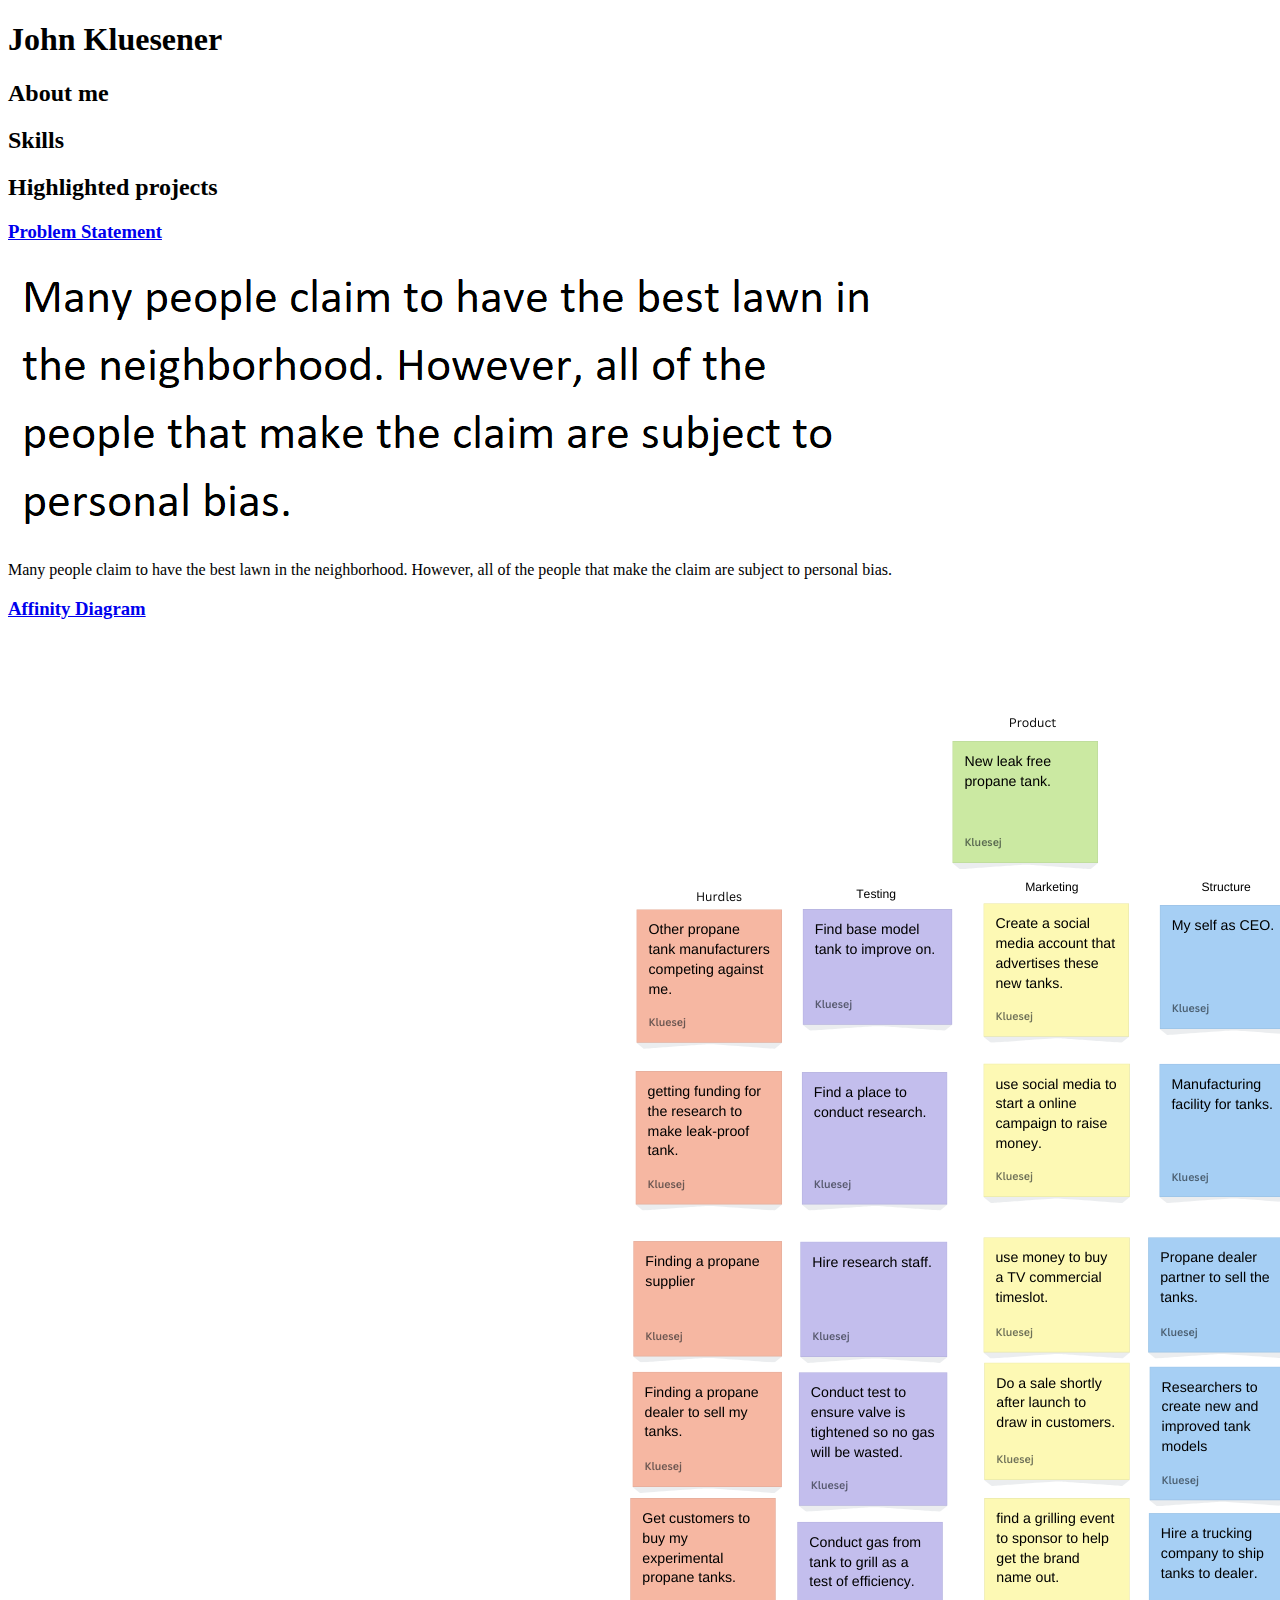
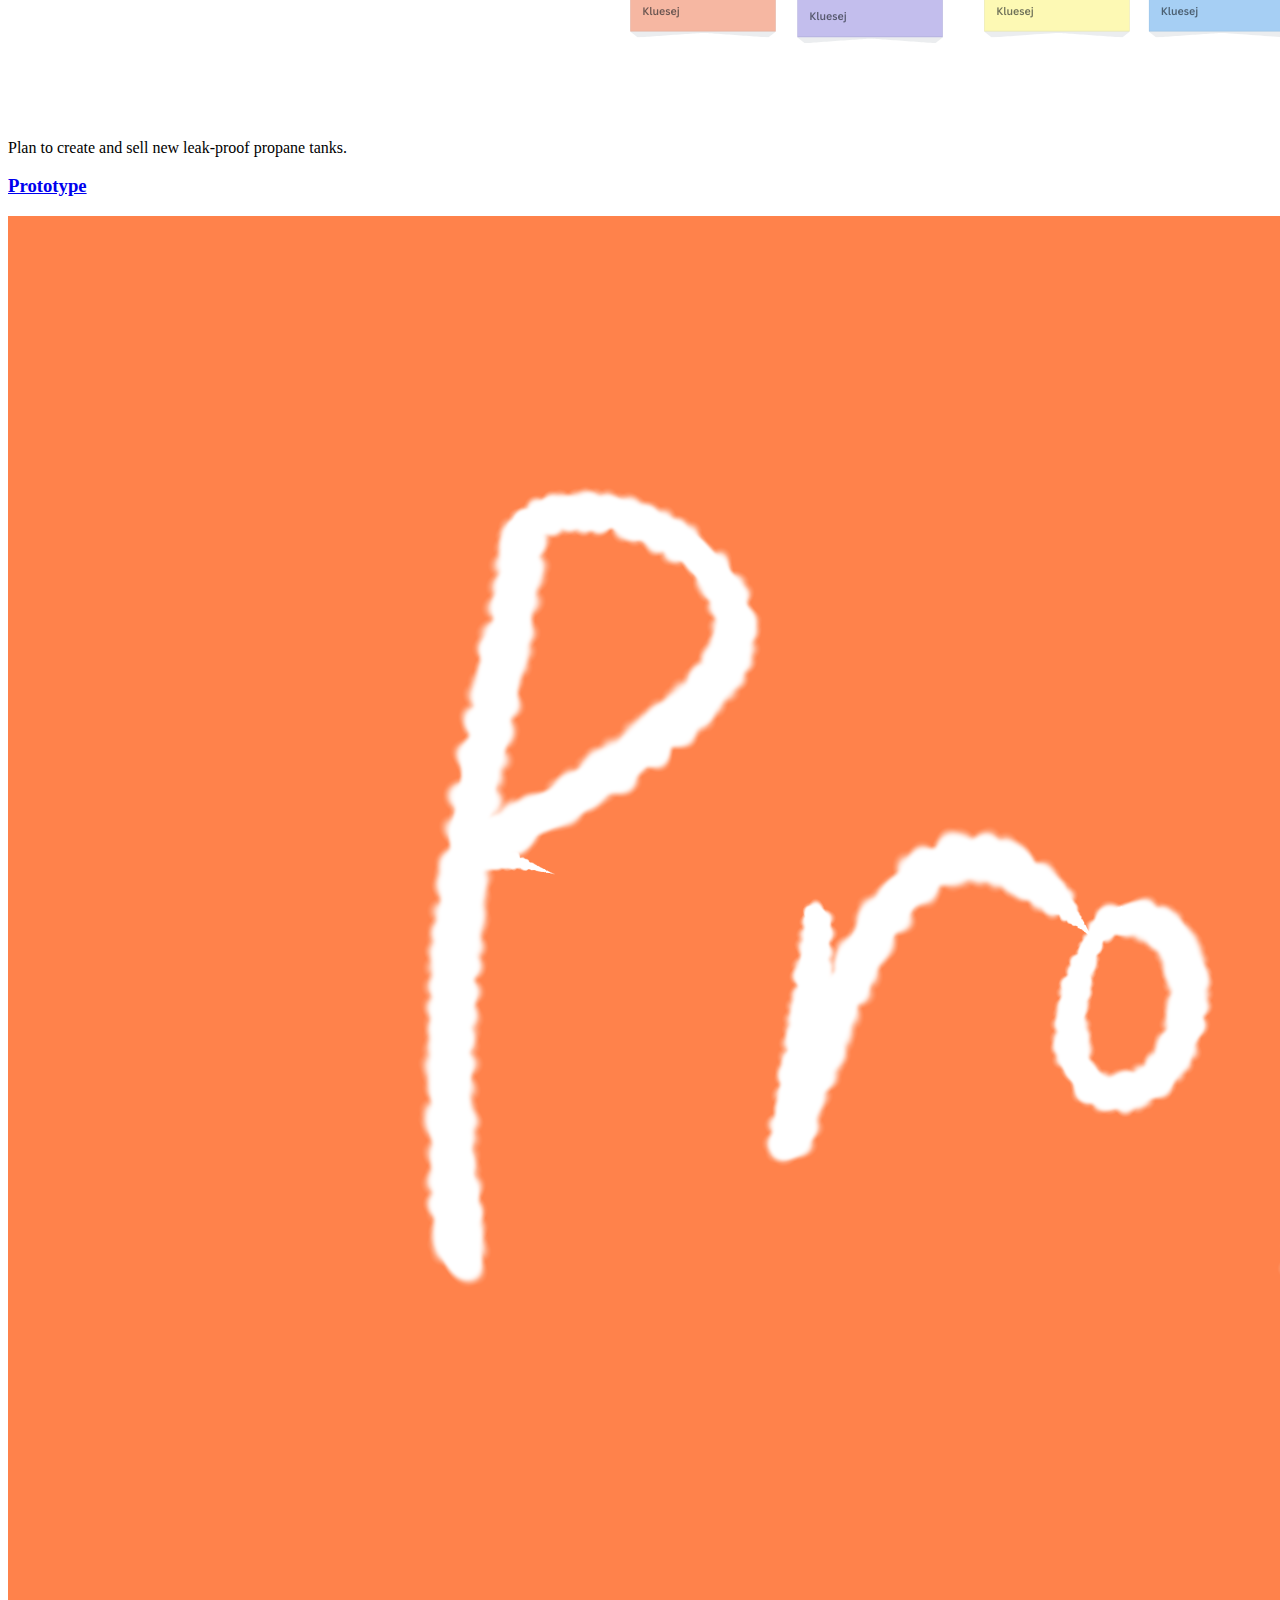
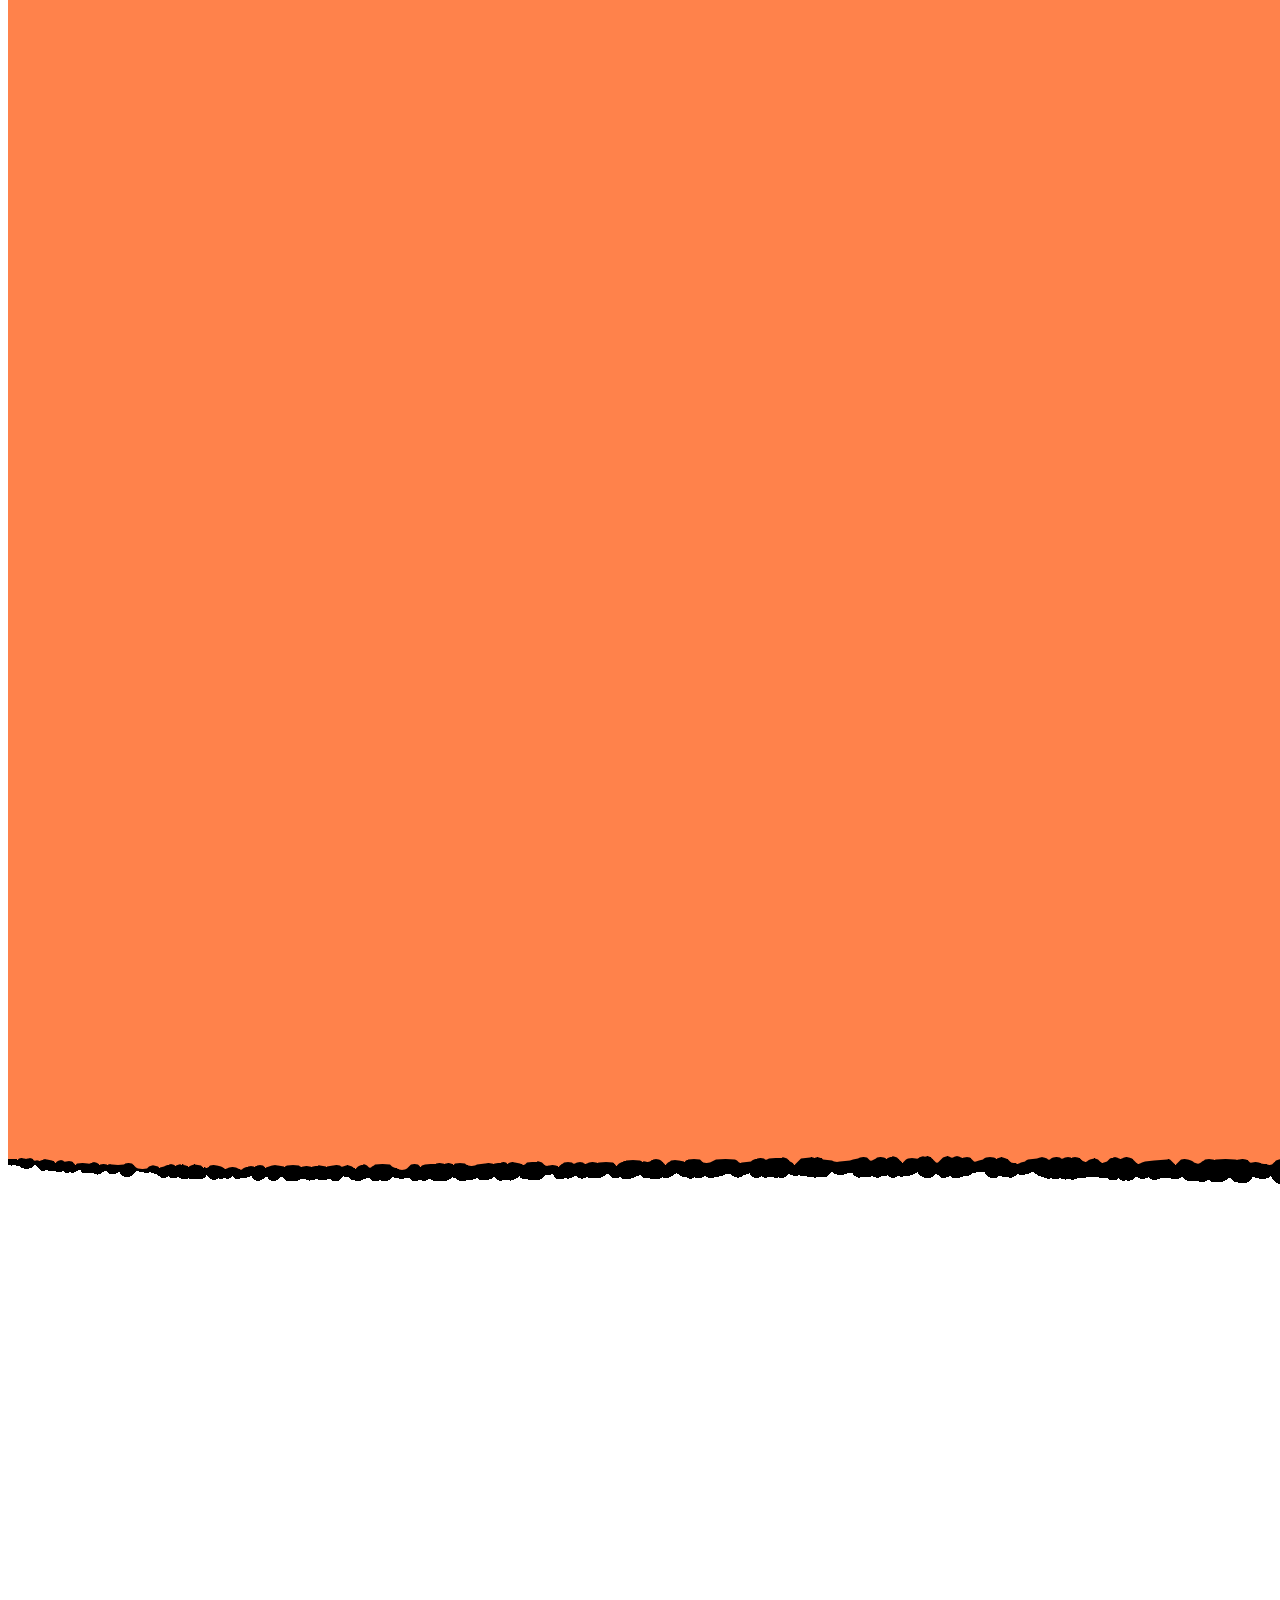
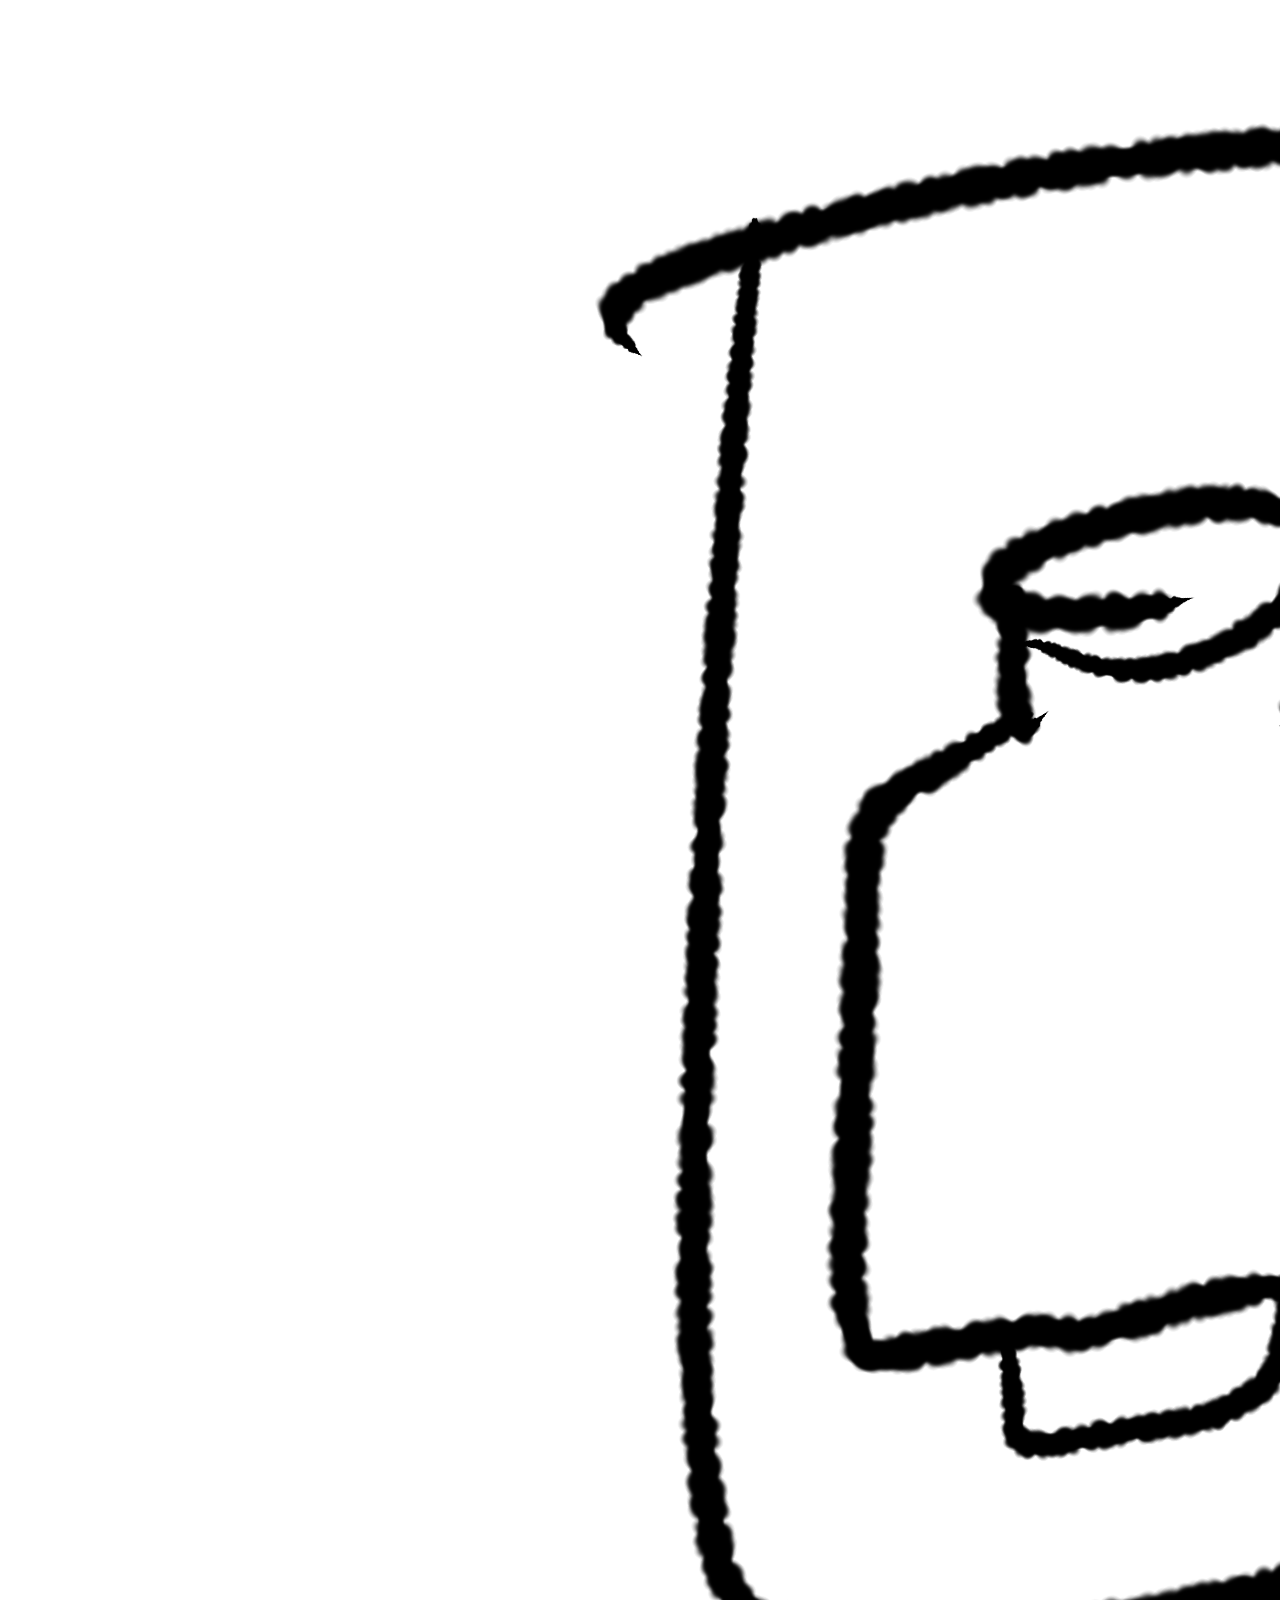
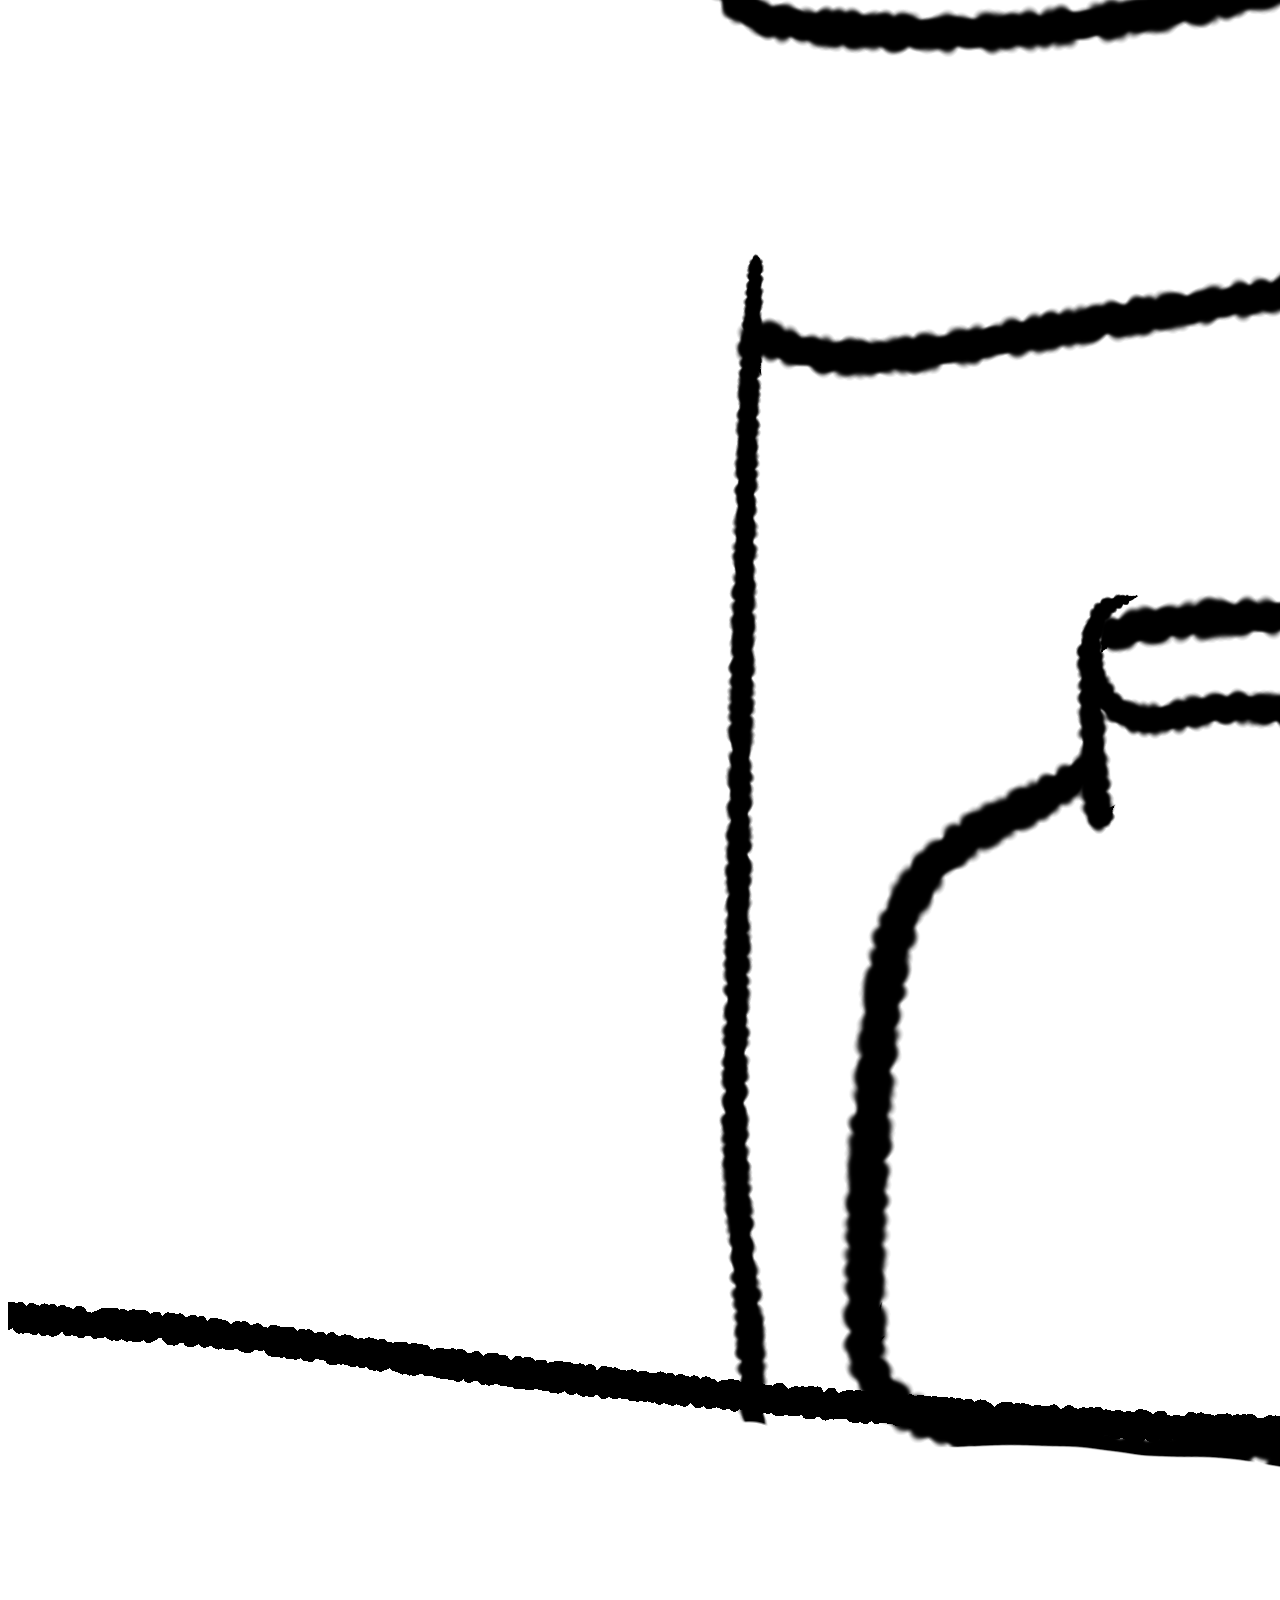
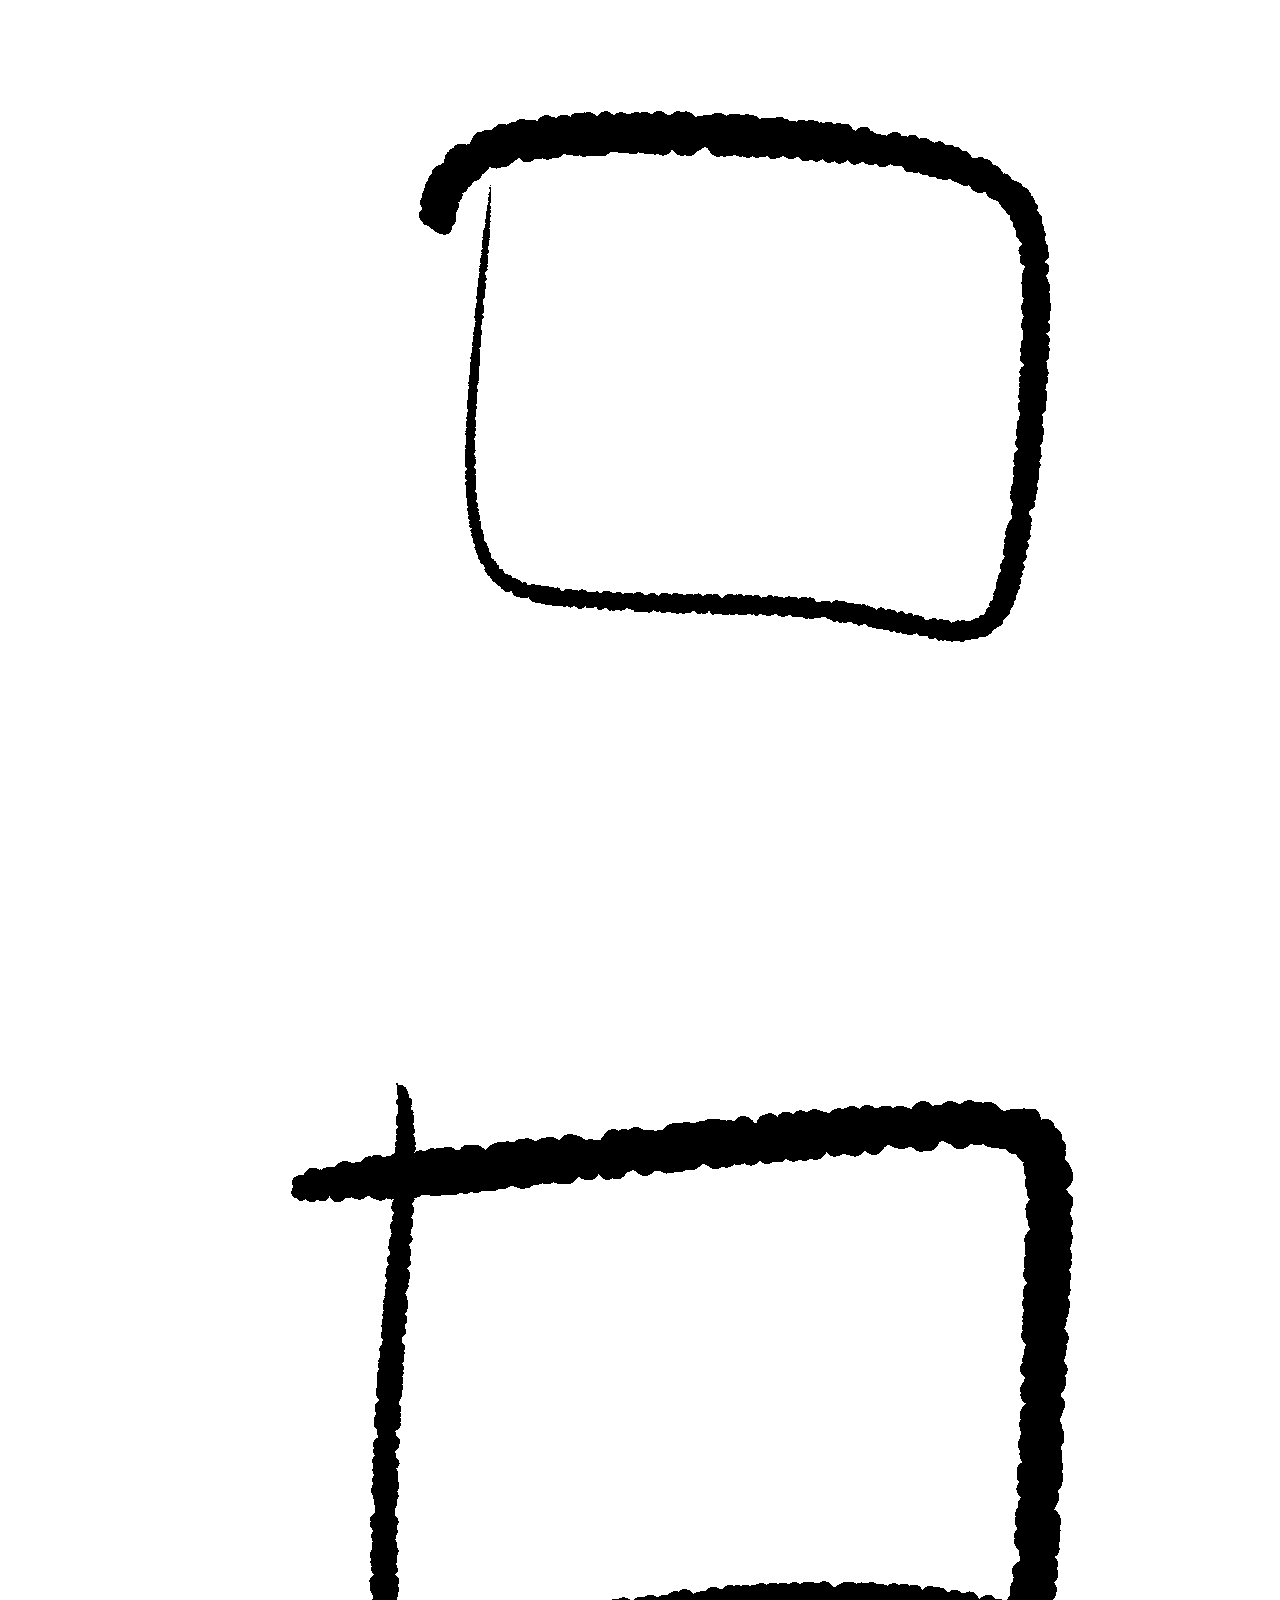
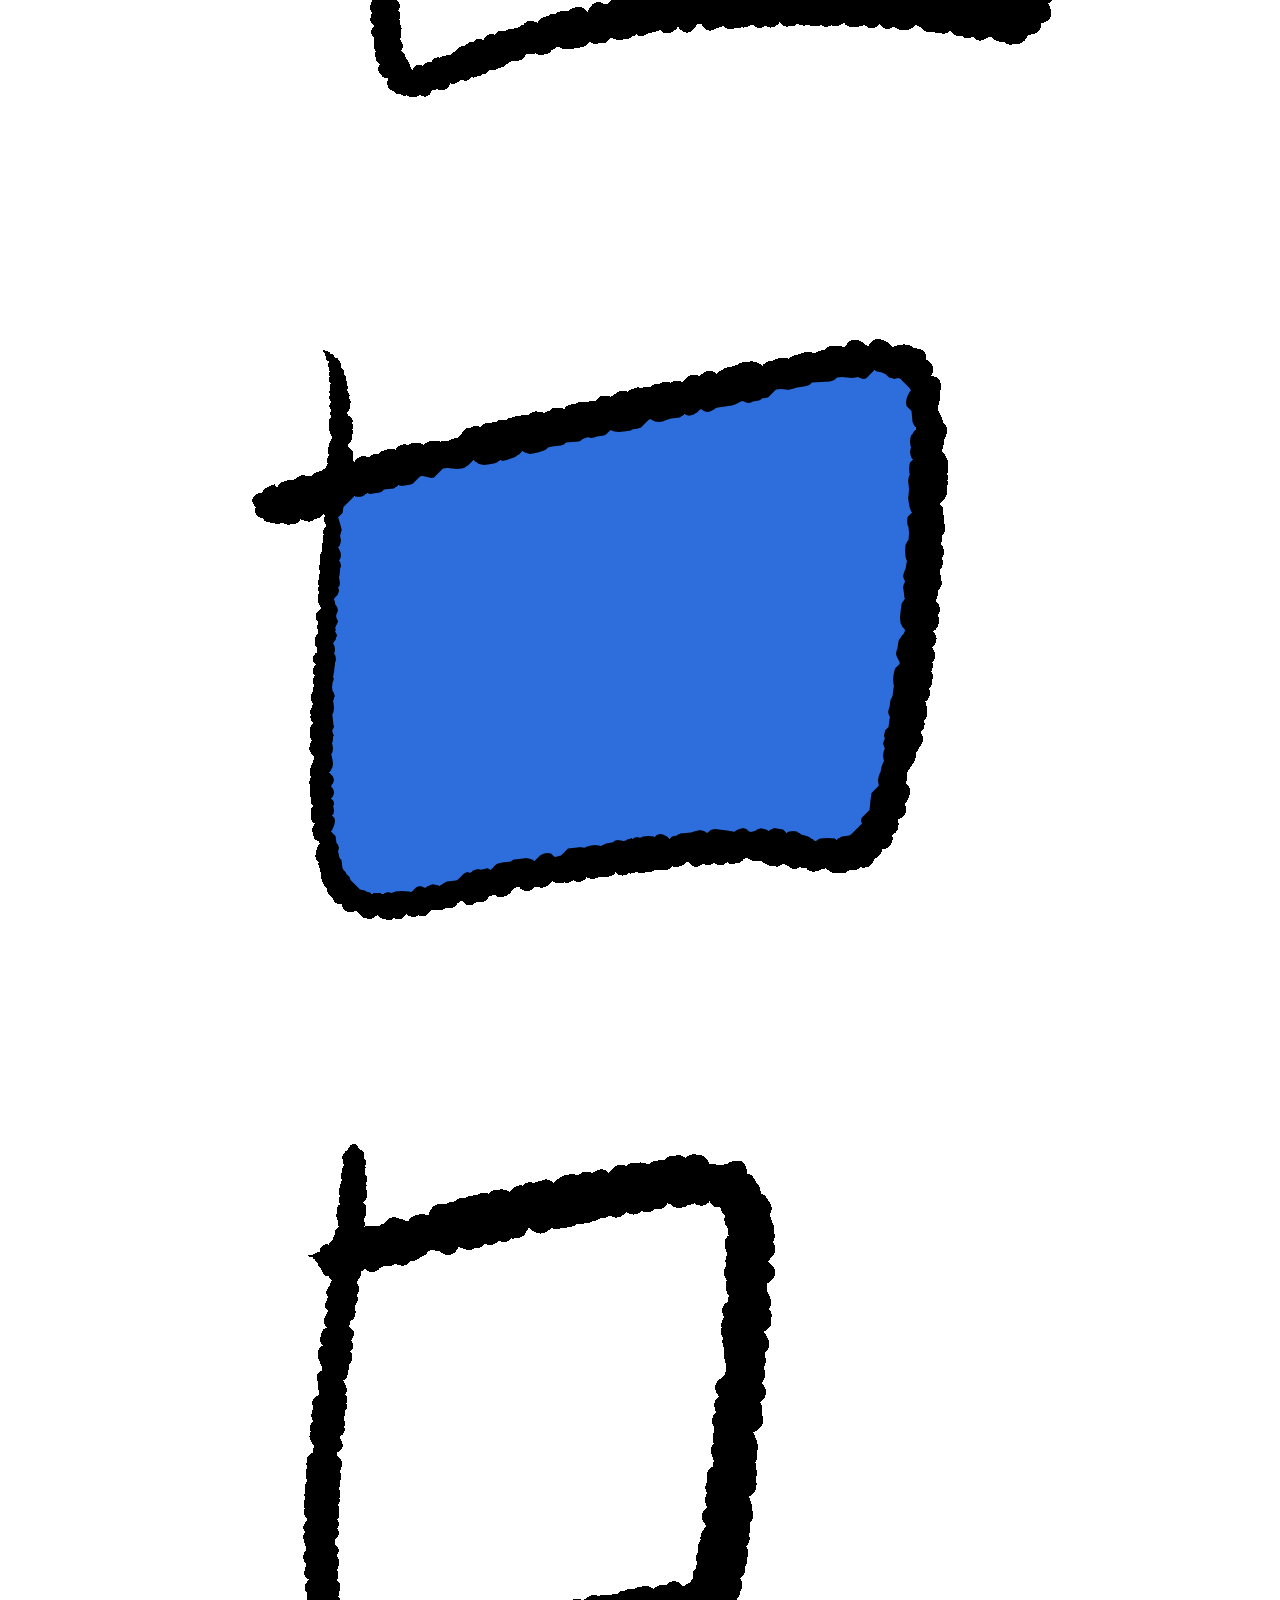
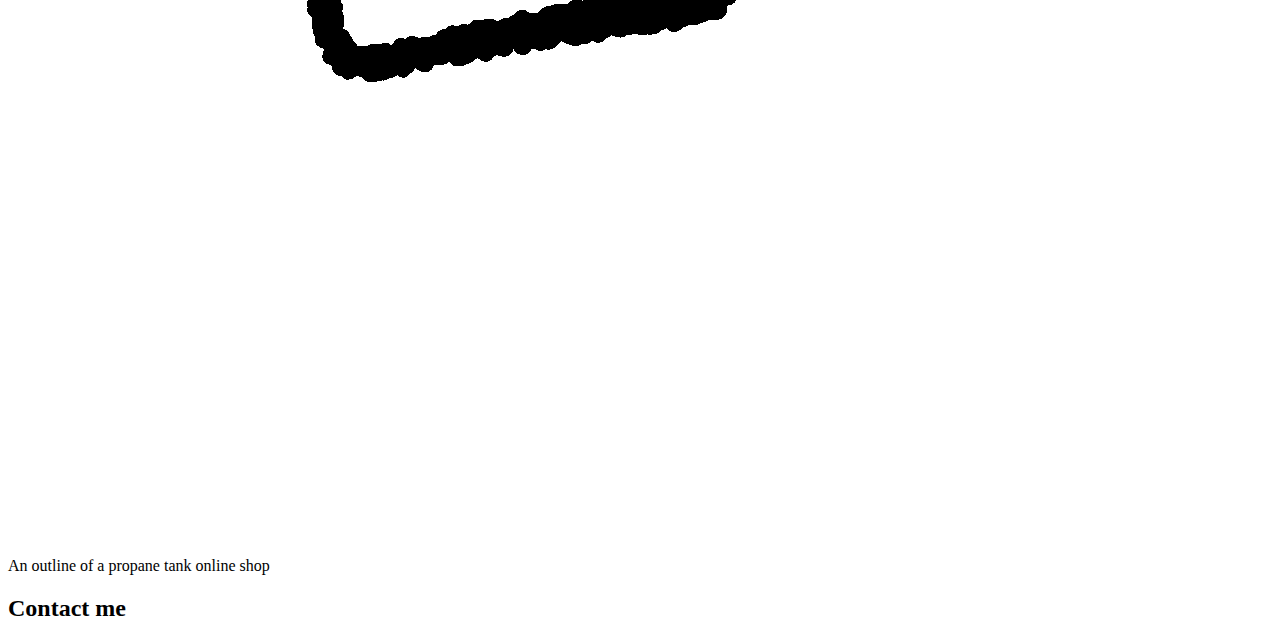
==== John-Kluesener.github.io/index.html @ 31c09994 "Add files via upload" ====
<!DOCTYPE html>
<html>
<head>
<title>CSCE 190: John Kluesener</title>
</head>
<body>
<h1>John Kluesener</h1>
    <h2>About me</h2>
    <div class="about">
    </div>
    
    <h2>Skills</h2>
    <div class="skills"></div>

    <h2>Highlighted projects</h2>
    <div class="projects">
        <!-- Problem Statement Assignment -->
        <section class="project">
            <a href="files/problem_statement.pdf">
                <h3>Problem Statement</h3></a>
            <a href="files/problem_statement.pdf">
                <img src="images/problem-statement.png"></a>
            <p>Many people claim to have the best lawn in the neighborhood. However, all of the people that make the claim are subject to personal bias.
            </p>
        </section>   

        <!--Affinity Diagram Assignment -->
<section class="project">
    <a href="files/affinity.pdf"><h3>Affinity Diagram</h3></a>
    <a href="files/affinity.pdf"><img src="images/affinity.png"></a>
    <p>
    Plan to create and sell new leak-proof propane tanks.
    </p>
    </section>

            <!--Paper Prototype Assignment-->
            <section class="project">
            <a href="prototype.pdf">
                <h3> Prototype</h3>
            </a>
            <a href="prototype.pdf">
                <img src="images/proto.png">
            </a>
            <p> An outline of a propane tank online shop </p>
        </section>
    </div>
    
   <h2>Contact me</h2>
    <div class="contact">    
    </body>

</body>
</html>
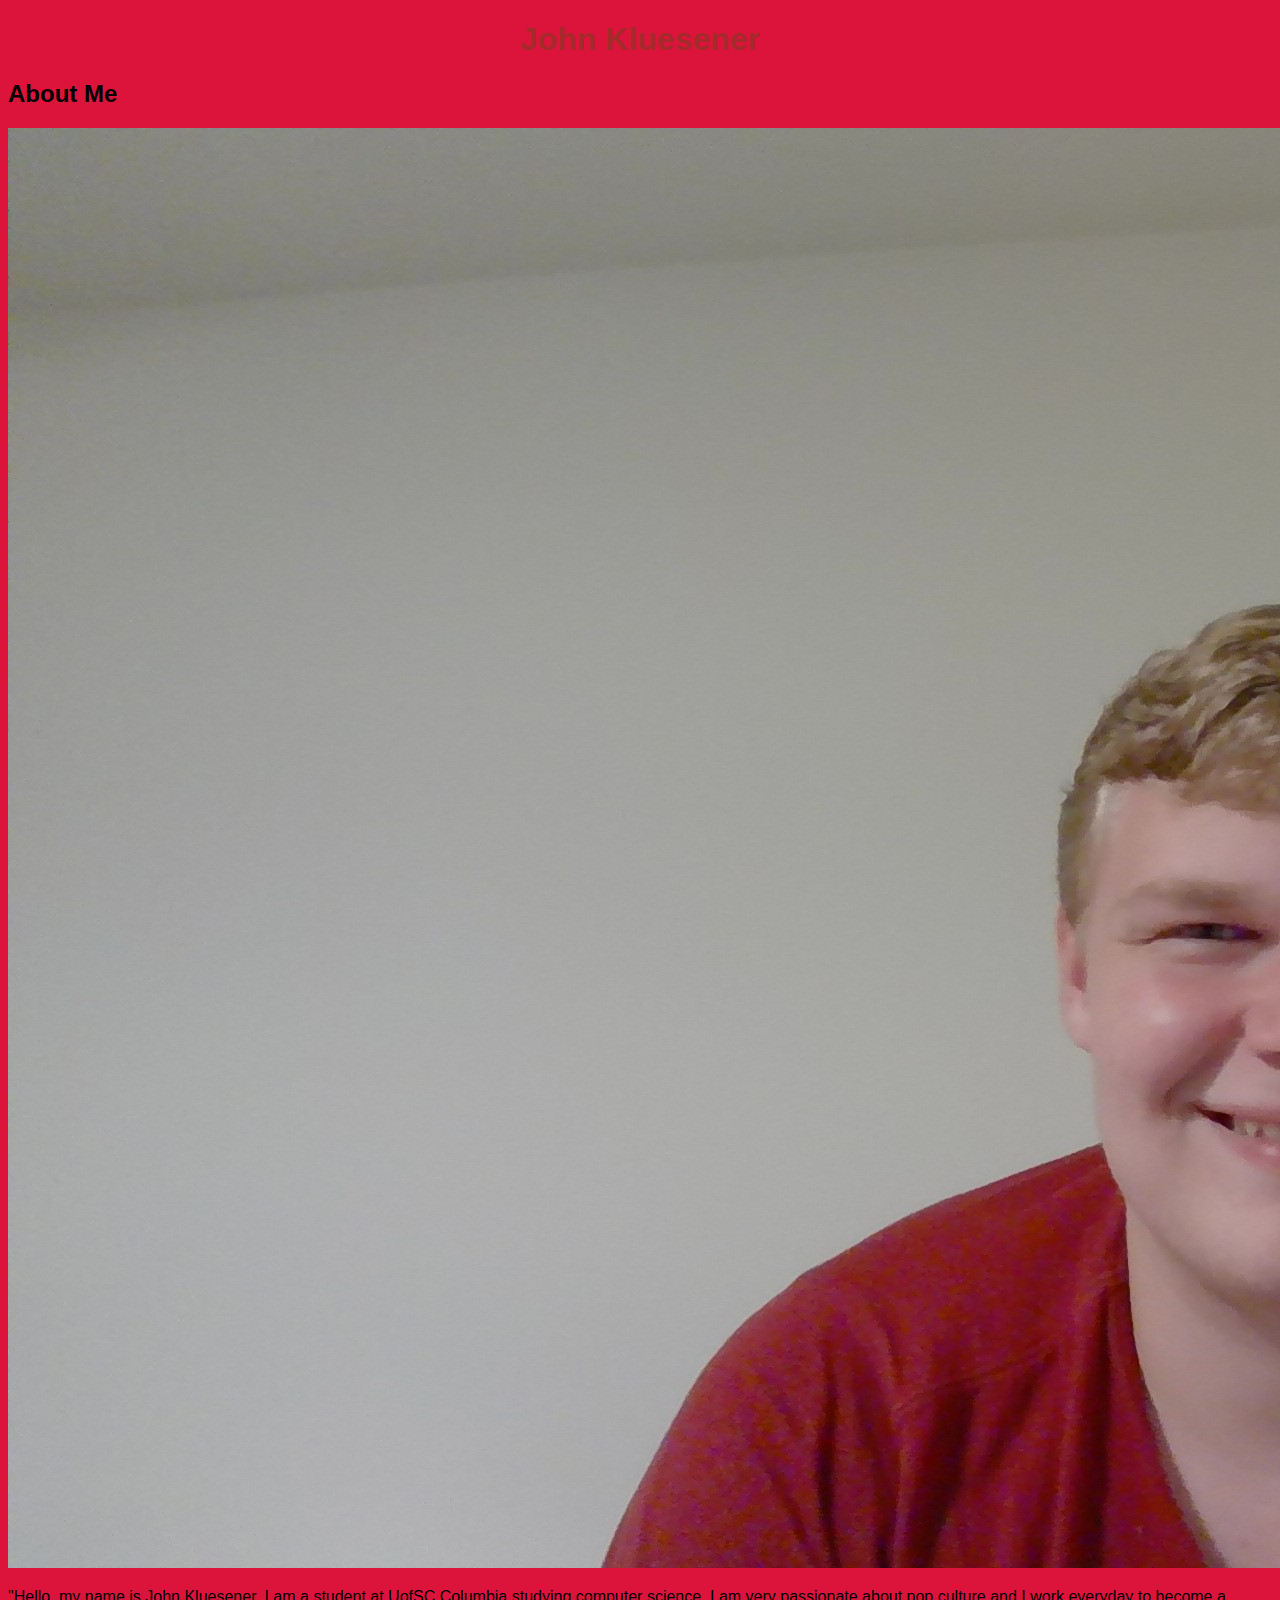
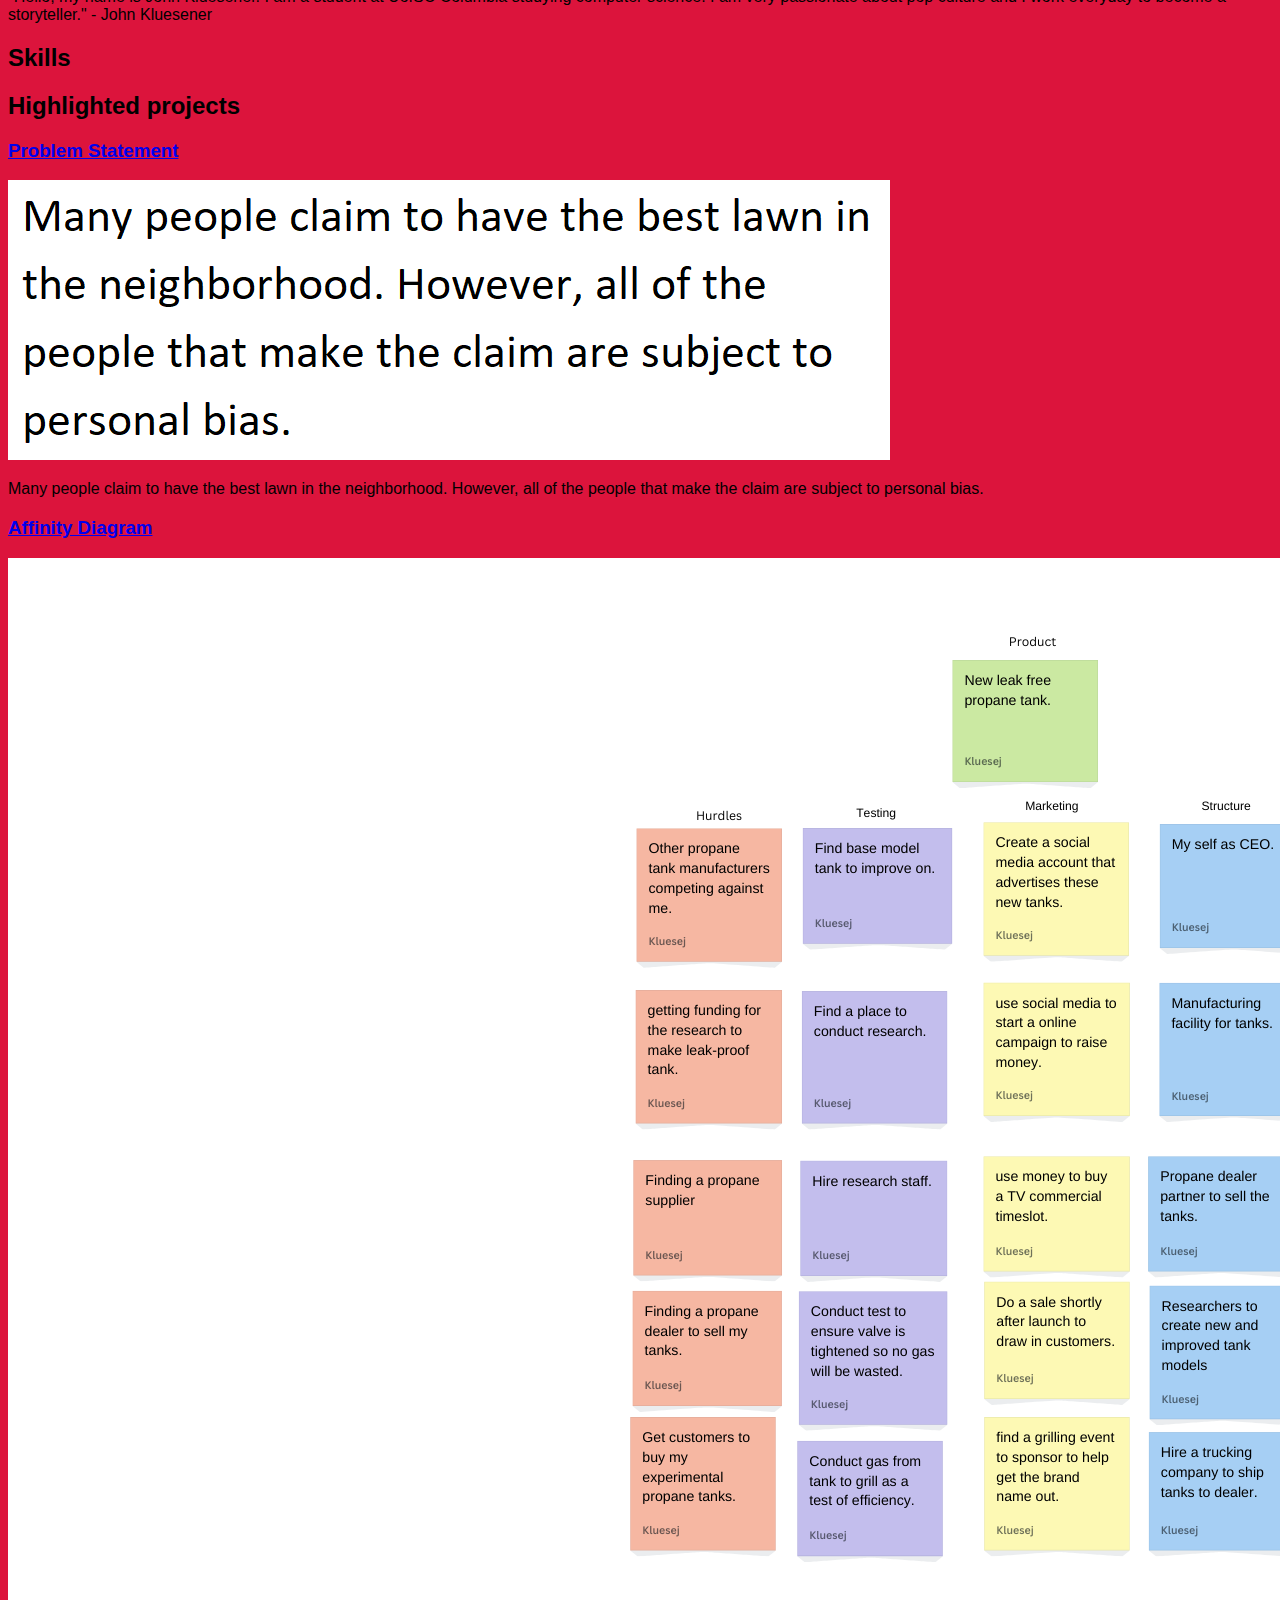
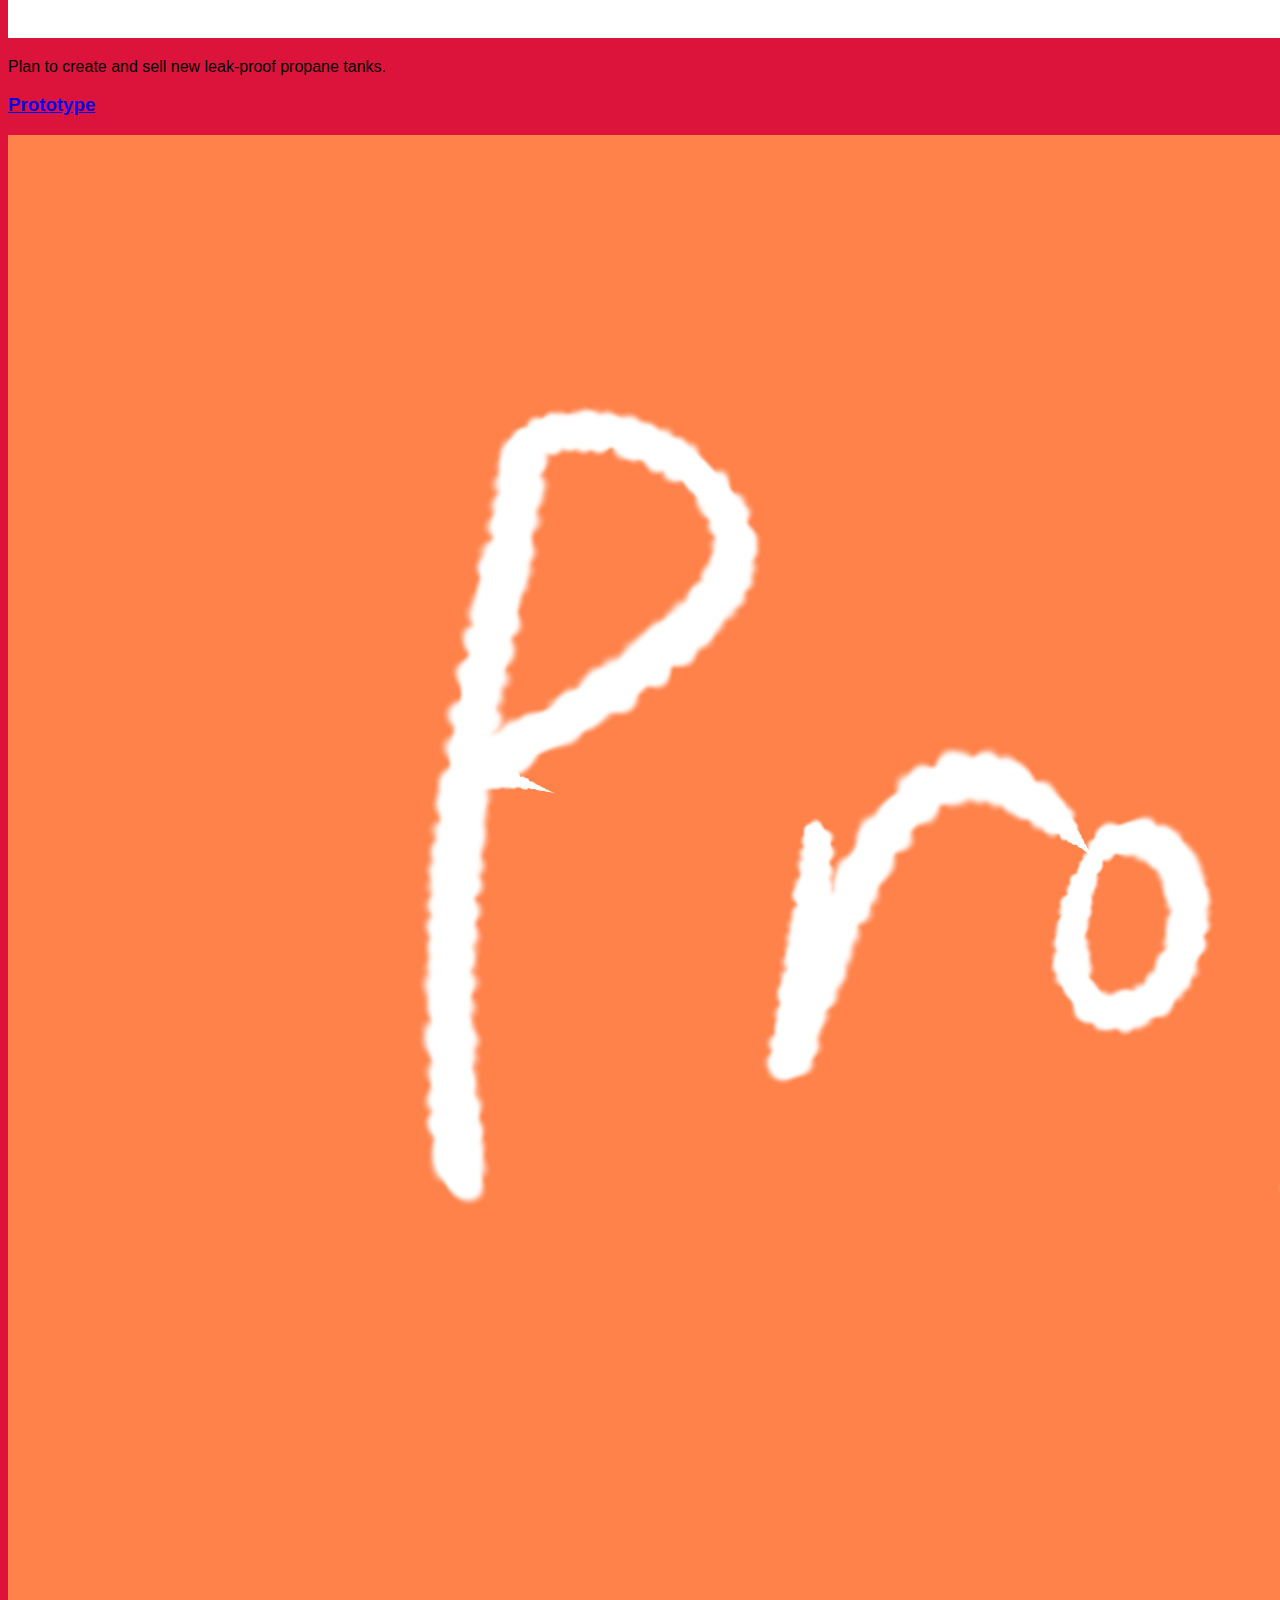
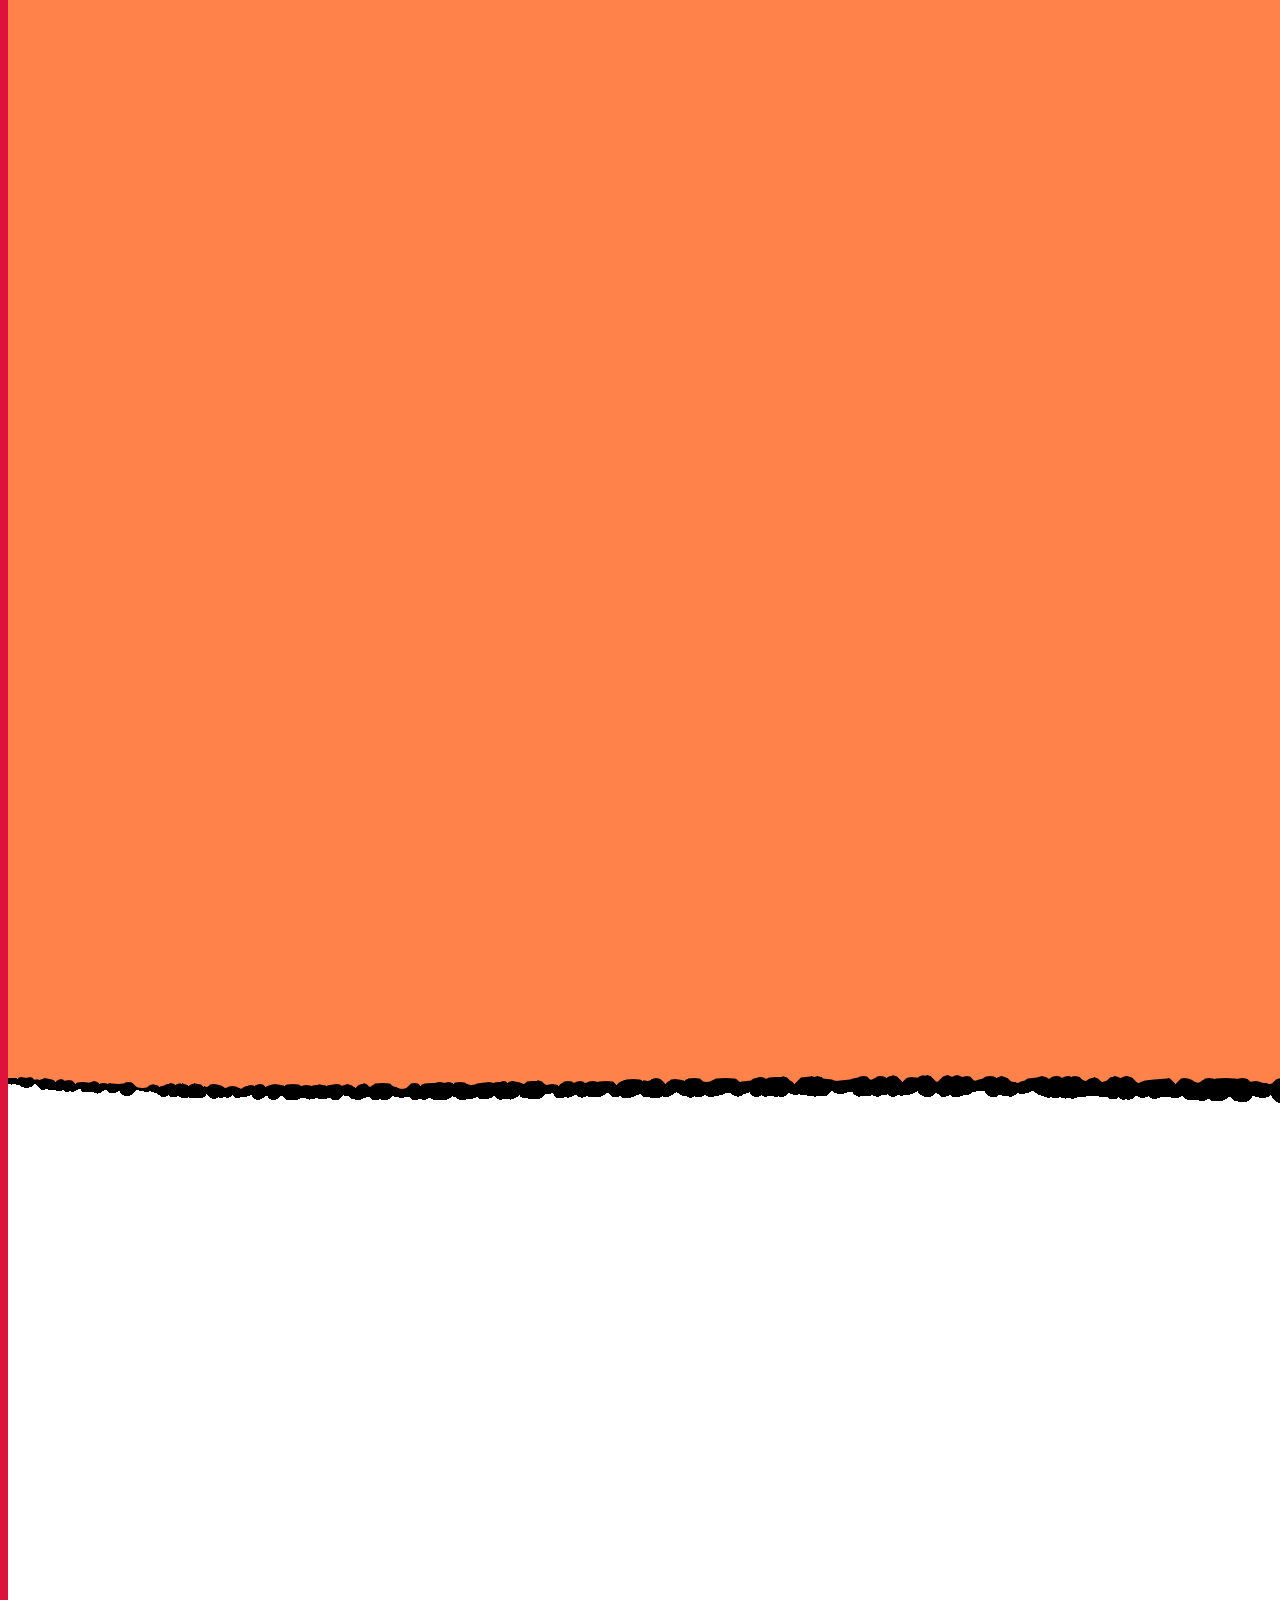
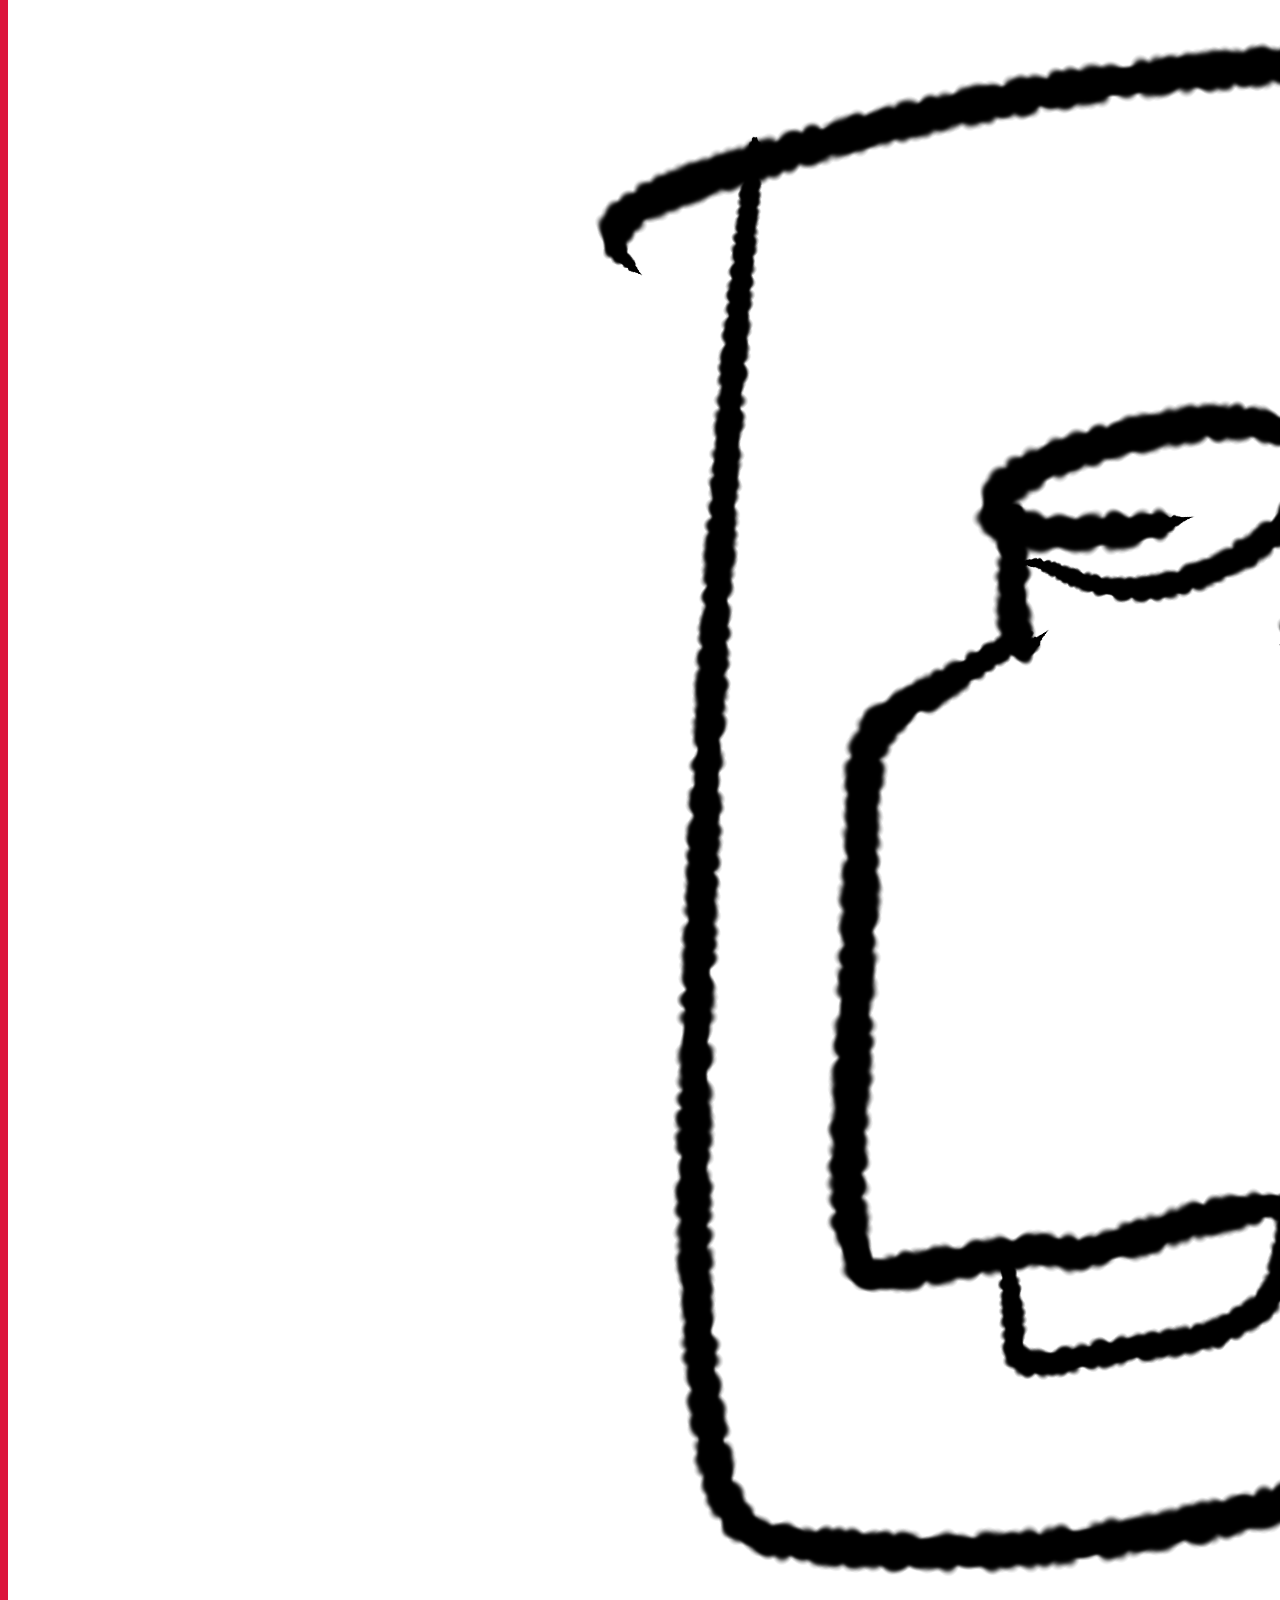
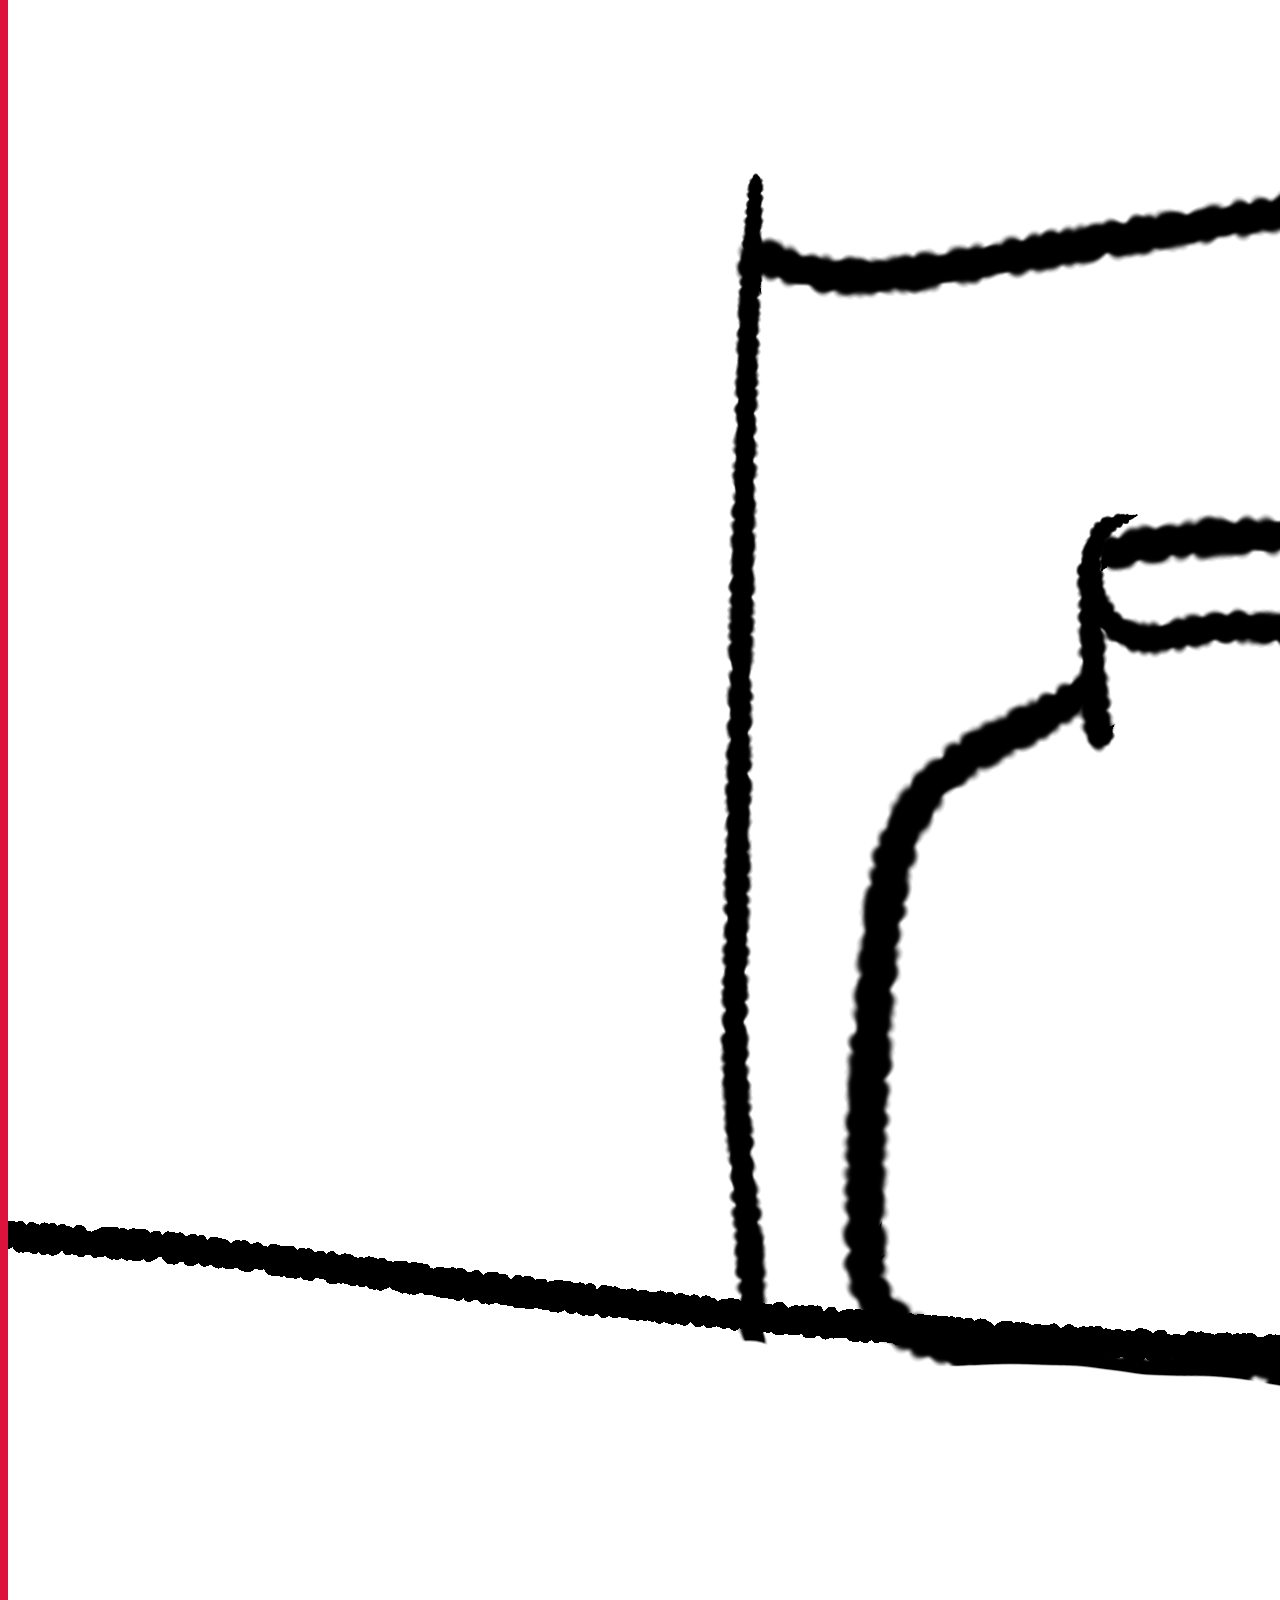
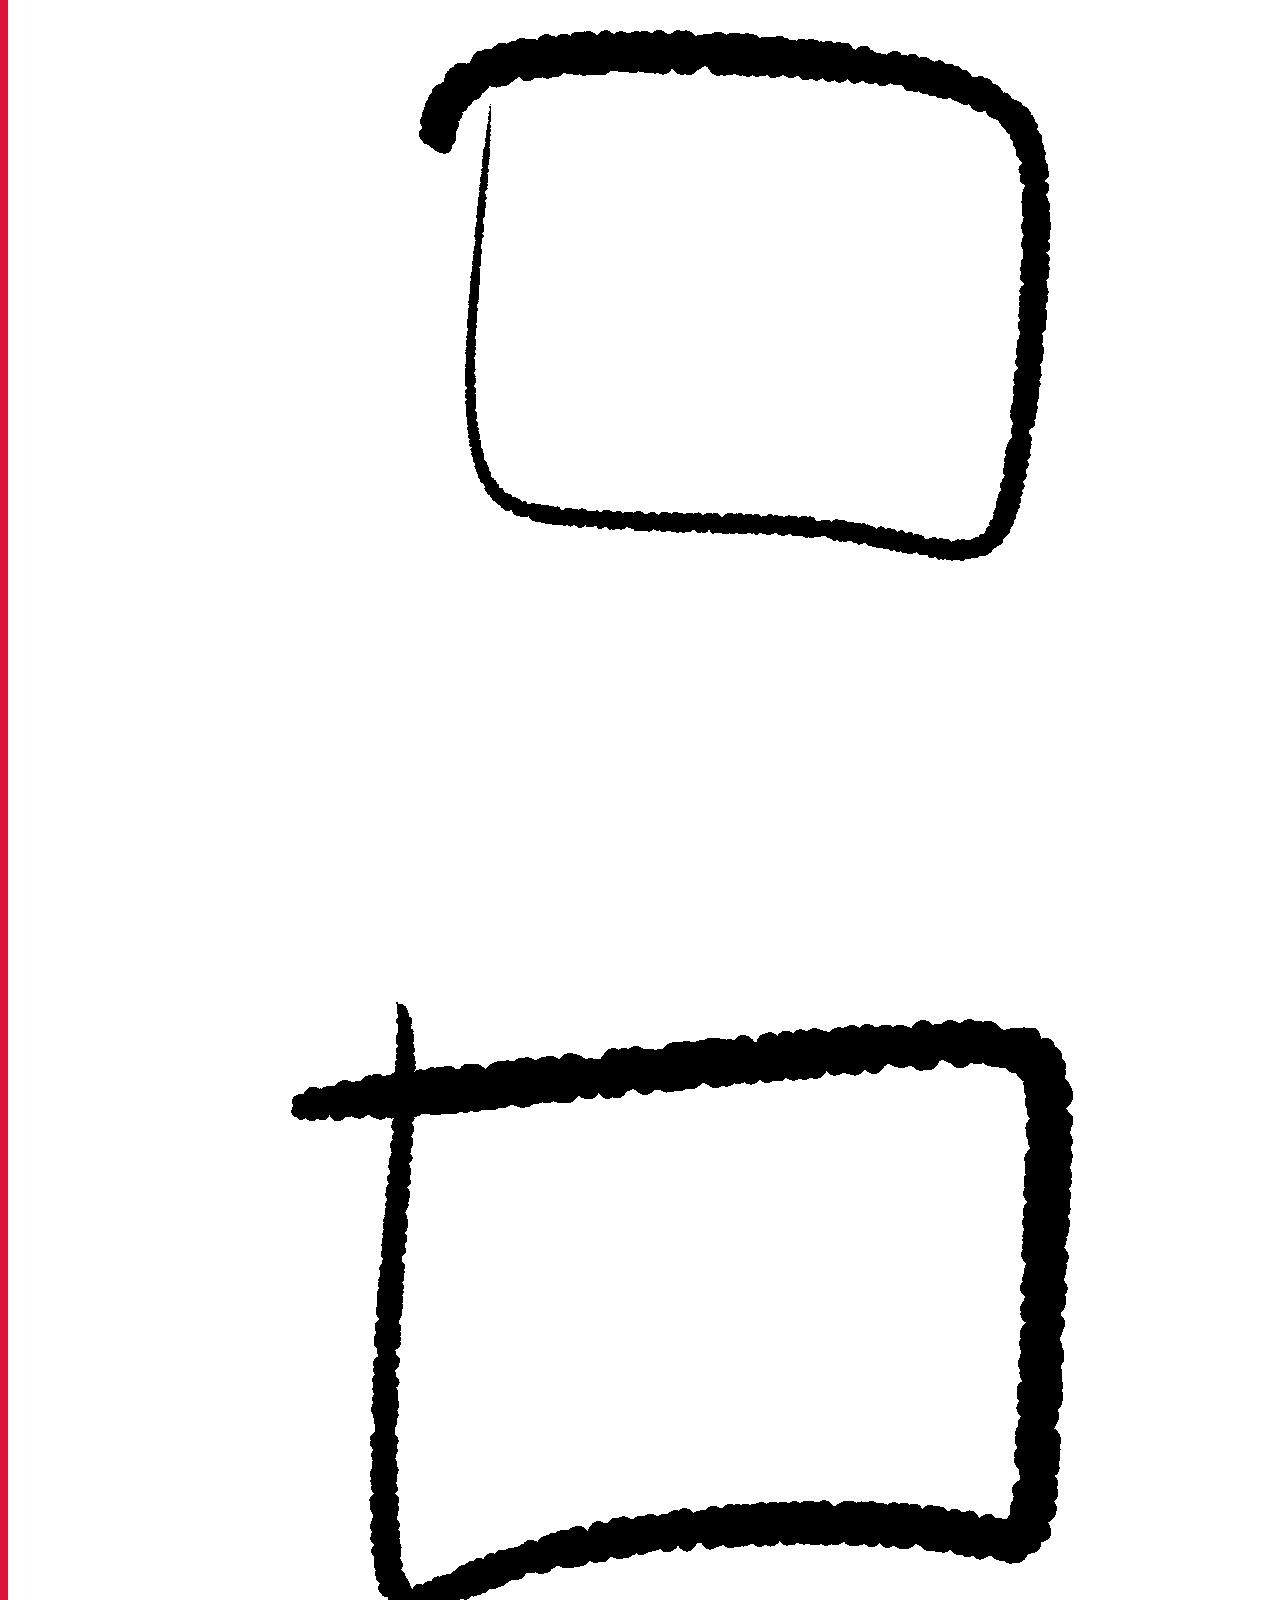
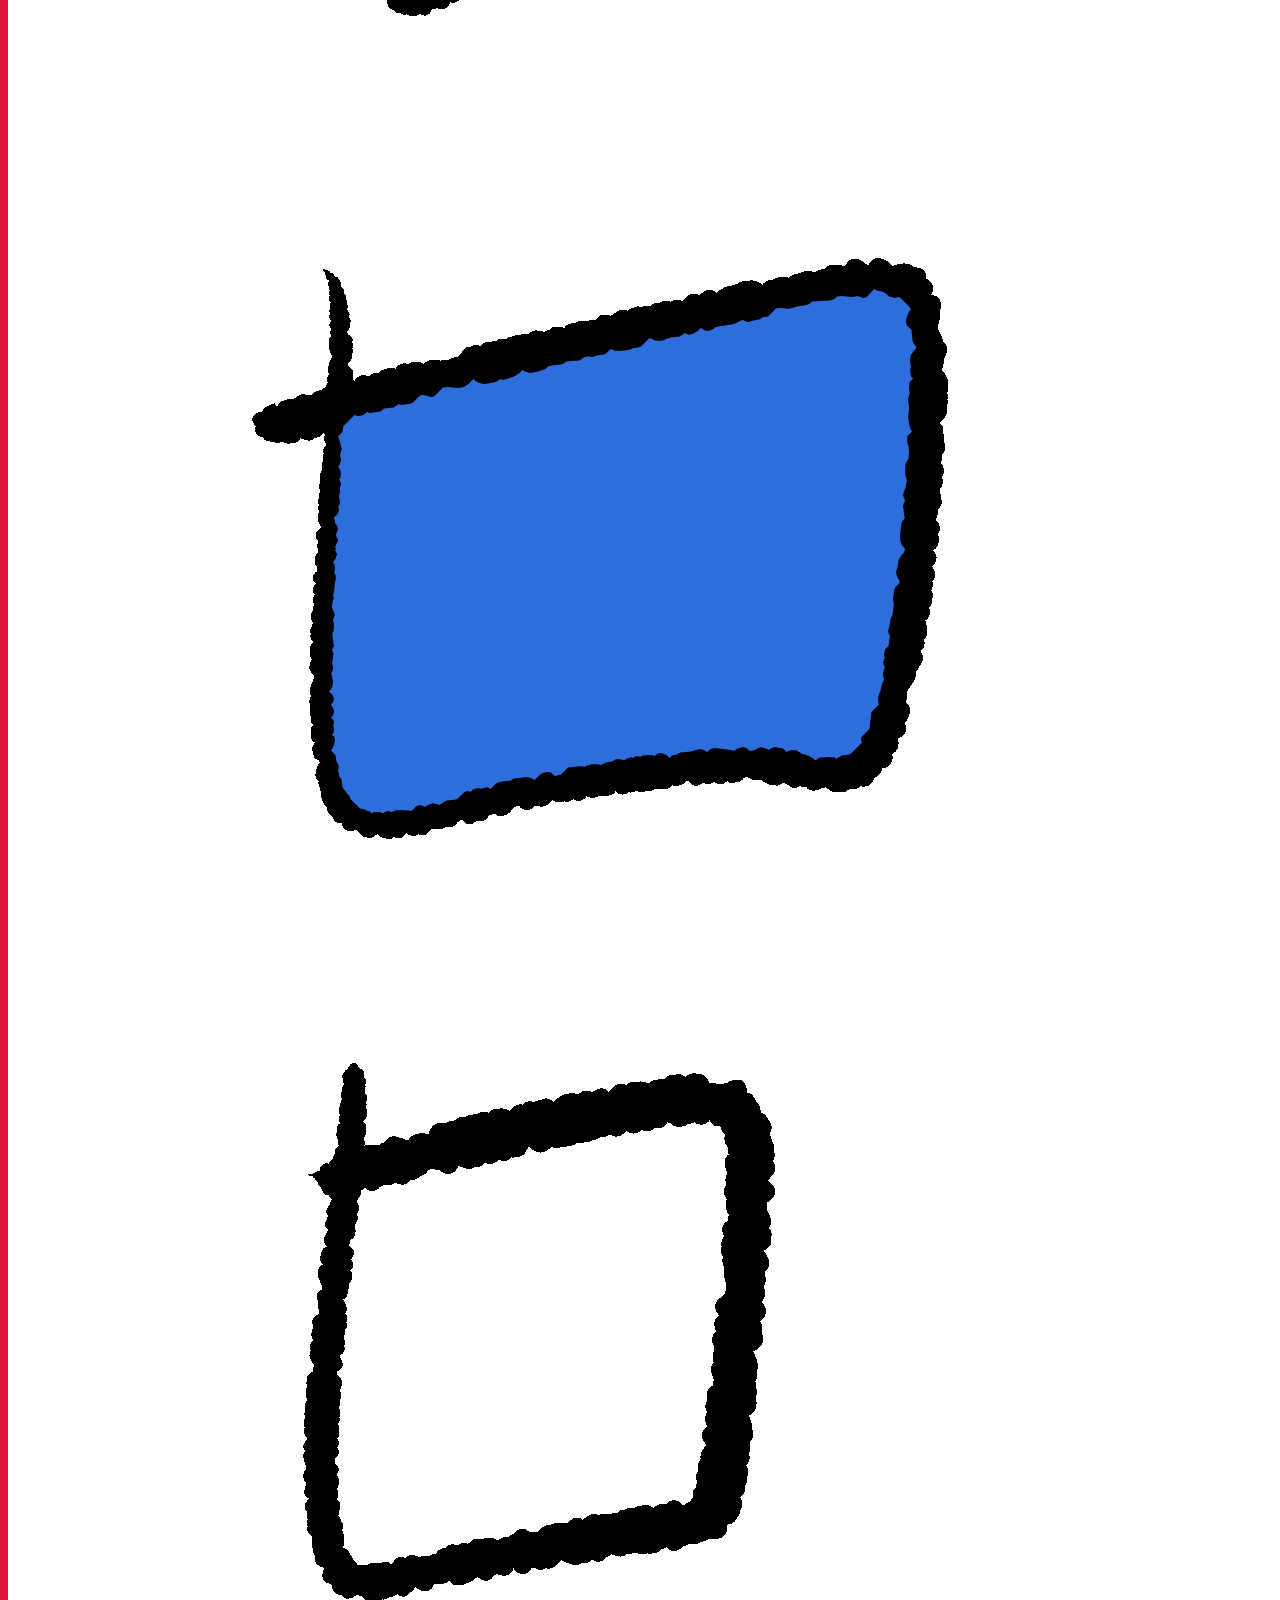
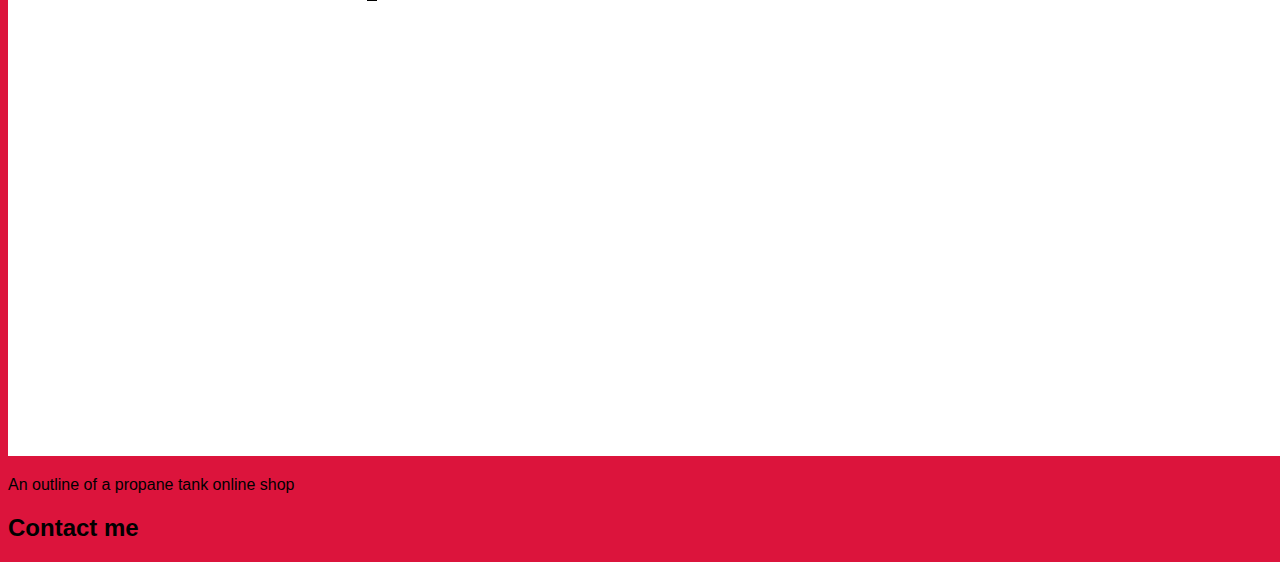
==== commit e5ace6c0: "Add files via upload" ====
--- a/John-Kluesener.github.io/index.html
+++ b/John-Kluesener.github.io/index.html
@@ -1,12 +1,20 @@
 <!DOCTYPE html>
 <html>
 <head>
-<title>CSCE 190: John Kluesener</title>
+    <title>CSCE 190: John Kluesener</title>
+    <link rel="stylesheet" href="styles.css" />
 </head>
 <body>
 <h1>John Kluesener</h1>
-    <h2>About me</h2>
+    
+    <!-- About Me -->
+    <h2> About Me </h2>
     <div class="about">
+        <img src="images/profile_image.jpg">
+        <p>
+        "Hello, my name is John Kluesener. I am a student at UofSC Columbia studying computer science.
+         I am very passionate about pop culture and I work everyday to become a storyteller." - John Kluesener
+        </p>
     </div>
     
     <h2>Skills</h2>
--- a/John-Kluesener.github.io/styles.css
+++ b/John-Kluesener.github.io/styles.css
@@ -0,0 +1,8 @@
+body {
+    background-color:crimson;
+    font-family: Arial, Helvetica, sans-serif;
+}
+h1{
+    color:brown;
+    text-align: center;
+}